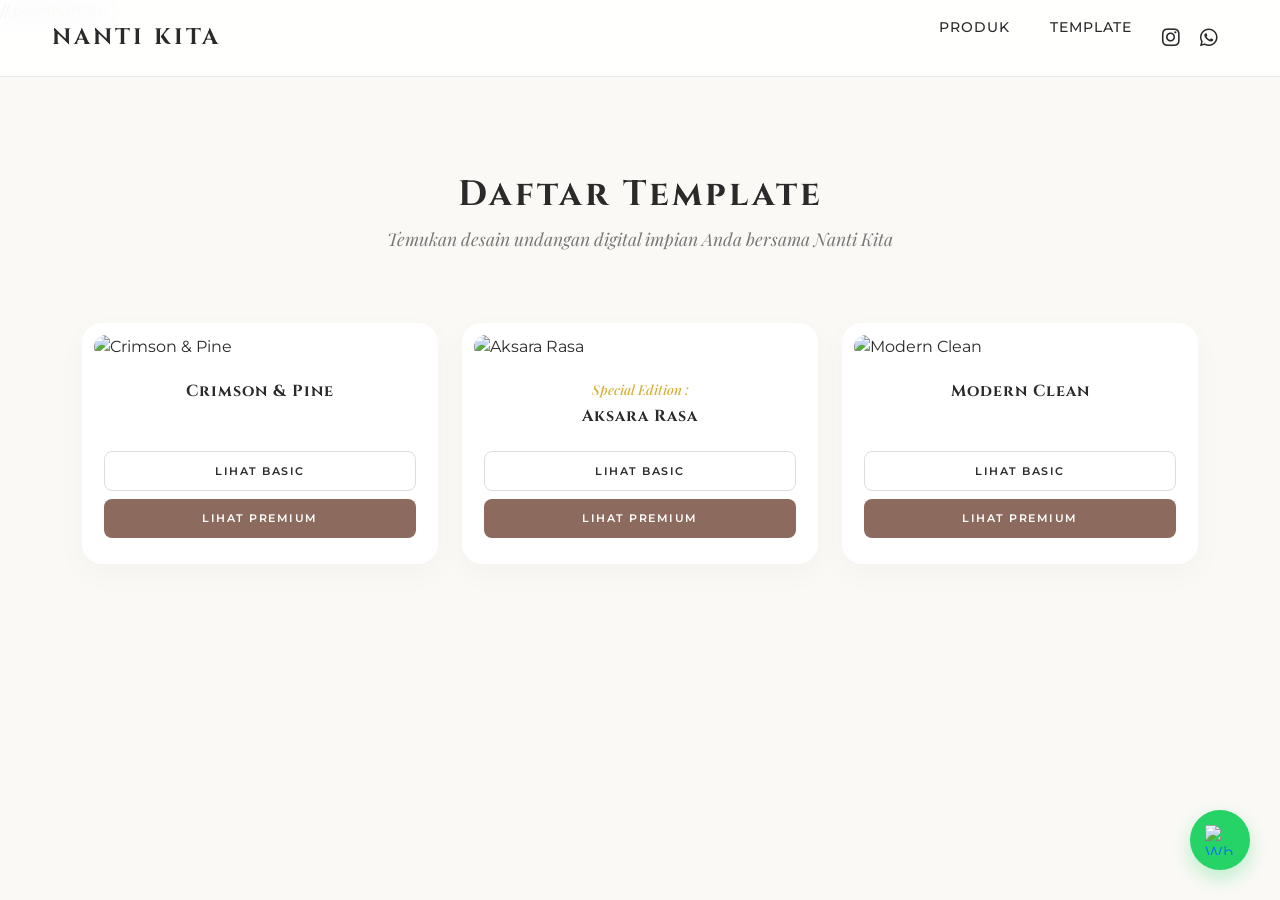
==== index.html @ 550a76ab "NGUBAH NO WA JUT" ====
<!doctype html>
<html lang="en">
  <head>
    <meta charset="UTF-8" />
    <meta http-equiv="X-UA-Compatible" content="IE=edge" />
    <meta name="viewport" content="width=device-width, initial-scale=1.0" />
    <title>Nanti Kita - Premium Digital Invitation</title>
    // pembaruan

    <!-- CSS Bootstrap 5.3.3 & Icons -->
    <link
      href="https://cdn.jsdelivr.net/npm/bootstrap@5.3.3/dist/css/bootstrap.min.css"
      rel="stylesheet"
    />
    <script src="https://cdn.jsdelivr.net/npm/bootstrap@5.3.3/dist/js/bootstrap.bundle.min.js"></script>
    <link
      rel="stylesheet"
      href="https://cdnjs.cloudflare.com/ajax/libs/font-awesome/5.15.1/css/all.min.css"
    />
    <script src="https://code.iconify.design/iconify-icon/1.0.7/iconify-icon.min.js"></script>
    <link
      href="https://cdn.jsdelivr.net/npm/bootstrap-icons@1.10.5/font/bootstrap-icons.css"
      rel="stylesheet"
    />

    <!-- Google Fonts: Kombinasi Serif Mewah & Sans-Serif Bersih -->
    <link rel="preconnect" href="https://fonts.googleapis.com" />
    <link rel="preconnect" href="https://fonts.gstatic.com" crossorigin />
    <link
      href="https://fonts.googleapis.com/css2?family=Cinzel:wght@500;700&family=Montserrat:wght@300;400;500;600&family=Playfair+Display:ital,wght@0,600;1,400&display=swap"
      rel="stylesheet"
    />

    <link rel="stylesheet" href="style.css" />
  </head>
  <body>
    <!-- NAV BAR -->
    <nav class="navbar fixed-top navbar-expand-lg navbar-light">
      <div class="container-fluid">
        <!-- Brand name diperbarui menjadi Nanti Kita -->
        <a class="navbar-brand-text" href="index.php">Nanti Kita</a>

        <button
          class="navbar-toggler"
          type="button"
          data-bs-toggle="collapse"
          data-bs-target="#navbarSupportedContent"
          aria-controls="navbarSupportedContent"
          aria-expanded="false"
          aria-label="Toggle navigation"
        >
          <span class="navbar-toggler-icon"></span>
        </button>

        <div class="collapse navbar-collapse" id="navbarSupportedContent">
          <ul class="navbar-nav ms-auto mb-2 mb-lg-0">
            <li class="nav-item top-item">
              <a class="item active" aria-current="page" href="index.html"
                >Produk</a
              >
            </li>
            <li class="nav-item">
              <a class="item" aria-current="page" href="template.html">Template</a>
            </li>
            <li class="nav-item d-flex align-items-center">
              <a
                class="item-bi"
                href="https://www.instagram.com/nantikitadigitalwedding?utm_source=ig_web_button_share_sheet&igsh=ZDNlZDc0MzIxNw=="
                target="_blank"
                ><i class="bi bi-instagram"></i
              ></a>
              <a
                class="item-bi"
                href="https://wa.me/6285317995622"
                target="_blank"
                ><i class="bi bi-whatsapp"></i
              ></a>
            </li>
          </ul>
        </div>
      </div>
    </nav>

    <!-- HERO HEADER -->
    <div class="hero-catalog">
      <h2>Daftar Template</h2>
      <p>Temukan desain undangan digital impian Anda bersama Nanti Kita</p>
    </div>

    <!-- KATALOG TEMPLATE -->
    <div class="container my-4">
      <div class="row g-4">
        <!-- TEMPLATE 1: CRIMSON & PINE -->
        <div class="col-6 col-md-4 col-lg-4">
          <div class="template-card">
            <div class="card-img-wrapper">
              <img
                src="temp/crimson/assets/img/cov-crimsonpine.png"
                alt="Crimson & Pine"
              />
            </div>
            <div class="p-3">
              <div class="template-title">Crimson & Pine</div>
              <div>
                <div class="template-btns">
                  <a
                    href="temp/temp1/Index2.html"
                    class="btn btn-primary"
                    >Lihat Basic</a
                  >
                </div>
                <div class="template-btns">
                  <a
                    href="temp/temp1/Index2.html"
                    class="btn btn-secondary"
                    >Lihat Premium</a
                  >
                </div>
              </div>
            </div>
          </div>
        </div>

        <!-- TEMPLATE 2: AKSARA RASA (Special Edition) -->
        <div class="col-6 col-md-4 col-lg-4">
          <div class="template-card">
            <div class="card-img-wrapper">
              <img src="temp/aksara/assets/img/aksara.png" alt="Aksara Rasa" />
            </div>
            <div class="p-3">
              <div>
                <div class="edition-label">Special Edition :</div>
                <div class="template-title">Aksara Rasa</div>
              </div>
              <div>
                <div class="template-btns">
                  <a href="temp/temp2/index.html" class="btn btn-primary"
                    >Lihat Basic</a
                  >
                </div>
                <div class="template-btns">
                  <a
                    href="temp/temp2/index.html"
                    class="btn btn-secondary"
                    >Lihat Premium</a
                  >
                </div>
              </div>
            </div>
          </div>
        </div>

        <!-- TEMPLATE 3: MODERN CLEAN -->
        <div class="col-6 col-md-4 col-lg-4">
          <div class="template-card">
            <div class="card-img-wrapper">
              <img
                src="temp/modern/assets/img/cover-modern.jpg"
                alt="Modern Clean"
              />
            </div>
            <div class="p-3">
              <div class="template-title">Modern Clean</div>
              <div>
                <div class="template-btns">
                  <a href="temp/modern/modern-clean.php" class="btn btn-primary"
                    >Lihat Basic</a
                  >
                </div>
                <div class="template-btns">
                  <a
                    href="temp/modern/modern-clean.php?guest=11111111"
                    class="btn btn-secondary"
                    >Lihat Premium</a
                  >
                </div>
              </div>
            </div>
          </div>
        </div>
      </div>
    </div>

    <!-- WHATSAPP FLOATING BUTTON -->
    <a
      href="https://wa.me/6285317995622"
      class="whatsapp-float"
      target="_blank"
      title="Hubungi Admin via WhatsApp"
    >
      <img
        src="https://img.icons8.com/color/48/000000/whatsapp--v1.png"
        alt="WhatsApp"
      />
    </a>
  </body>
</html>
---- style.css ----
:root {
  --bg-color: #fbf9f6; /* Warna dasar cream lembut */
  --dark-text: #2a2a2a; /* Warna teks utama (Charcoal) */
  --accent-gold: #d4af37; /* Warna aksen emas */
  --btn-premium: #8c6a5e; /* Dusty Rose untuk tombol premium */
}

body {
  background-color: var(--bg-color);
  font-family: "Montserrat", sans-serif;
  color: var(--dark-text);
}

/* --- NAVBAR BRANDING "NANTI KITA" --- */
.navbar {
  display: flex;
  justify-content: space-between;
  align-items: center;
  background-color: rgba(255, 255, 255, 0.9);
  backdrop-filter: blur(10px);
  padding: 15px 40px;
  border-bottom: 1px solid rgba(0, 0, 0, 0.08);
  transition: all 0.3s ease;
}
.navbar-brand-text {
  font-family: "Cinzel", serif;
  font-weight: 700;
  font-size: 1.4rem;
  letter-spacing: 3px;
  color: var(--dark-text);
  text-decoration: none;
  text-transform: uppercase;
}
.item {
  font-family: "Montserrat", sans-serif;
  font-weight: 500;
  font-size: 0.9rem;
  color: var(--dark-text);
  text-decoration: none;
  padding: 10px 20px;
  letter-spacing: 1px;
  text-transform: uppercase;
  transition: all 0.3s ease;
}
.item-bi {
  color: var(--dark-text);
  padding: 10px;
  font-size: 1.1rem;
  transition: color 0.3s ease;
}
.item:hover,
.item-bi:hover {
  color: var(--accent-gold);
  text-decoration: none;
}

@media (max-width: 767px) {
  .top-item {
    border-top: 1px solid rgba(0, 0, 0, 0.05);
    margin-top: 10px;
    padding-top: 10px;
  }
  .nav-item {
    margin-bottom: 5px;
  }
}

/* --- HERO HEADER --- */
.hero-catalog {
  text-align: center;
  padding-top: 150px;
  padding-bottom: 30px;
}
.hero-catalog h2 {
  font-family: "Cinzel", serif;
  font-weight: 700;
  font-size: 2.2rem;
  letter-spacing: 3px;
  margin-bottom: 10px;
}
.hero-catalog p {
  font-family: "Playfair Display", serif;
  font-style: italic;
  color: #777;
  font-size: 1.1rem;
}

/* --- TEMPLATE CARD EDITORIAL --- */
.template-card {
  padding: 12px;
  border: none;
  border-radius: 20px;
  overflow: hidden;
  box-shadow: 0 10px 30px rgba(0, 0, 0, 0.03);
  transition: all 0.4s cubic-bezier(0.165, 0.84, 0.44, 1);
  background-color: #ffffff;
  height: 100%;
  display: flex;
  flex-direction: column;
}

.template-card:hover {
  transform: translateY(-8px);
  box-shadow: 0 20px 40px rgba(140, 106, 94, 0.12);
}

.card-img-wrapper {
  position: relative;
  overflow: hidden;
  border-radius: 14px;
}

.template-card img {
  height: 500px;
  object-fit: cover;
  width: 100%;
  transition: transform 0.6s ease;
}

.template-card:hover img {
  transform: scale(1.05);
}

@media (max-width: 576px) {
  .template-card img {
    height: auto;
    aspect-ratio: 3/4;
  }
}

.template-card .p-3 {
  flex-grow: 1;
  display: flex;
  flex-direction: column;
  justify-content: space-between;
  padding: 20px 10px 10px 10px !important;
}

.template-title {
  font-family: "Cinzel", serif;
  font-weight: 700;
  font-size: 16px;
  letter-spacing: 1px;
  margin-bottom: 15px;
  text-align: center;
}

.edition-label {
  font-family: "Playfair Display", serif;
  font-style: italic;
  font-size: 0.85rem;
  color: var(--accent-gold);
  font-weight: 500;
  margin-bottom: 4px;
  text-align: center;
}

/* --- BUTTONS --- */
.template-btns {
  margin-top: 8px;
  margin-bottom: 4px;
}

.template-btns .btn {
  padding: 11px 15px;
  font-size: 11px;
  font-weight: 600;
  letter-spacing: 1.5px;
  text-transform: uppercase;
  border-radius: 8px;
  transition: all 0.3s ease;
  width: 100%;
}

.template-btns .btn-primary {
  background-color: transparent;
  color: var(--dark-text);
  border: 1px solid #ddd;
}

.template-btns .btn-primary:hover {
  background-color: var(--dark-text);
  color: #ffffff;
  border-color: var(--dark-text);
}

.template-btns .btn-secondary {
  background-color: var(--btn-premium);
  border: none;
  color: #ffffff;
}

.template-btns .btn-secondary:hover {
  background-color: #735449;
  box-shadow: 0 4px 12px rgba(140, 106, 94, 0.3);
}

/* --- FLOATING WHATSAPP --- */
.whatsapp-float {
  position: fixed;
  width: 60px;
  height: 60px;
  bottom: 30px;
  right: 30px;
  z-index: 100;
  background-color: #25d366 !important;
  border-radius: 50%;
  display: flex;
  align-items: center;
  justify-content: center;
  box-shadow: 0 8px 20px rgba(37, 213, 102, 0.3);
  transition: all 0.3s ease;
}

.whatsapp-float:hover {
  transform: scale(1.1) rotate(8deg);
}

.whatsapp-float img {
  width: 30px;
  height: 30px;
}
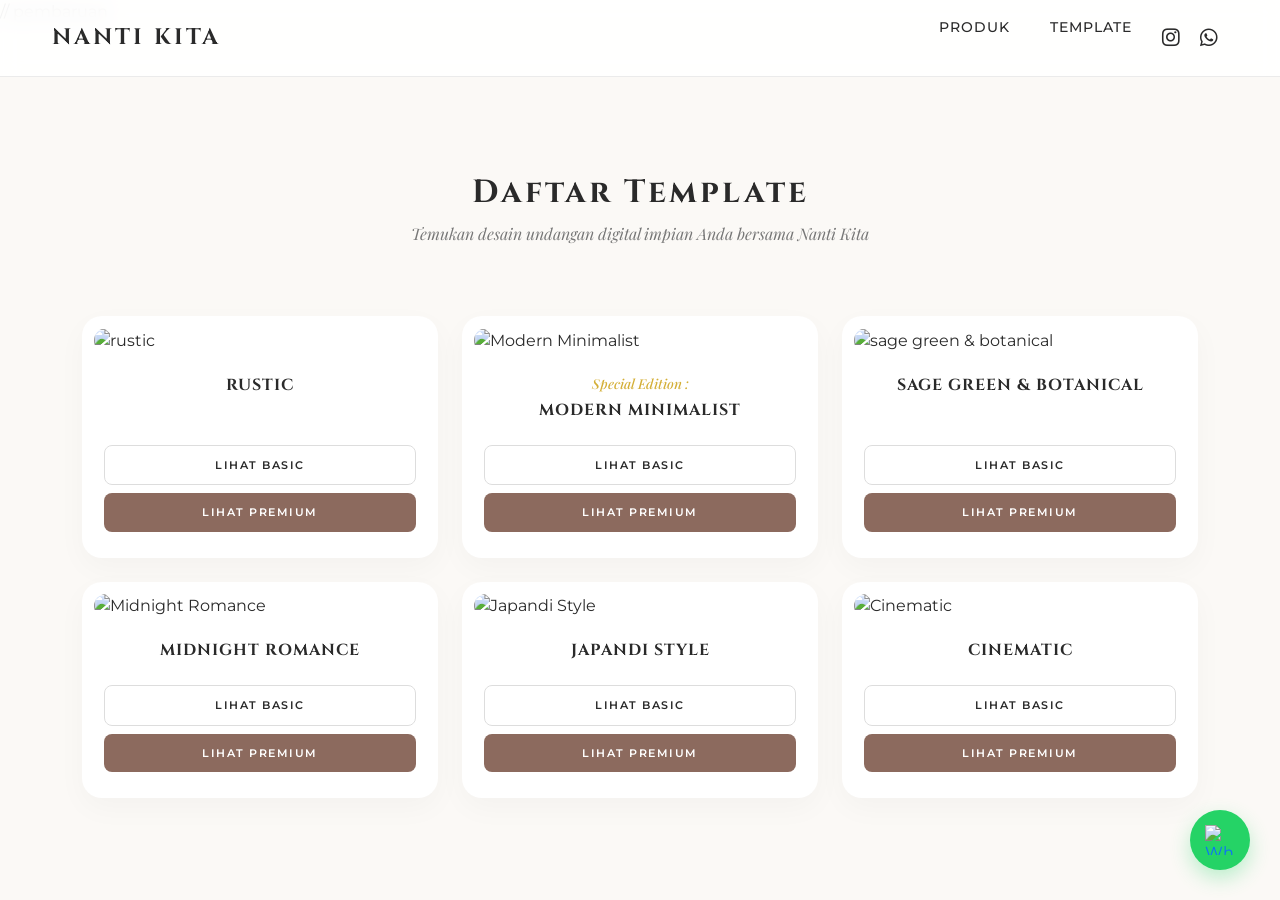
==== commit 2f9690c7: "tambah template" ====
--- a/index.html
+++ b/index.html
@@ -71,7 +71,7 @@
               ></a>
               <a
                 class="item-bi"
-                href="https://wa.me/6285317995622"
+                href="https://wa.me/6283152679613"
                 target="_blank"
                 ><i class="bi bi-whatsapp"></i
               ></a>
@@ -90,17 +90,17 @@
     <!-- KATALOG TEMPLATE -->
     <div class="container my-4">
       <div class="row g-4">
-        <!-- TEMPLATE 1: CRIMSON & PINE -->
+        <!-- TEMPLATE 1: RUSTIC  -->
         <div class="col-6 col-md-4 col-lg-4">
           <div class="template-card">
             <div class="card-img-wrapper">
               <img
                 src="temp/crimson/assets/img/cov-crimsonpine.png"
-                alt="Crimson & Pine"
-              />
-            </div>
-            <div class="p-3">
-              <div class="template-title">Crimson & Pine</div>
+                alt="rustic"
+              />
+            </div>
+            <div class="p-3">
+              <div class="template-title">RUSTIC</div>
               <div>
                 <div class="template-btns">
                   <a
@@ -121,16 +121,16 @@
           </div>
         </div>
 
-        <!-- TEMPLATE 2: AKSARA RASA (Special Edition) -->
-        <div class="col-6 col-md-4 col-lg-4">
-          <div class="template-card">
-            <div class="card-img-wrapper">
-              <img src="temp/aksara/assets/img/aksara.png" alt="Aksara Rasa" />
+        <!-- TEMPLATE 2: MODERN MINIMALIST  -->
+        <div class="col-6 col-md-4 col-lg-4">
+          <div class="template-card">
+            <div class="card-img-wrapper">
+              <img src="temp/aksara/assets/img/aksara.png" alt="Modern Minimalist" />
             </div>
             <div class="p-3">
               <div>
                 <div class="edition-label">Special Edition :</div>
-                <div class="template-title">Aksara Rasa</div>
+                <div class="template-title">MODERN MINIMALIST</div>
               </div>
               <div>
                 <div class="template-btns">
@@ -149,18 +149,101 @@
             </div>
           </div>
         </div>
-
-        <!-- TEMPLATE 3: MODERN CLEAN -->
-        <div class="col-6 col-md-4 col-lg-4">
-          <div class="template-card">
-            <div class="card-img-wrapper">
-              <img
-                src="temp/modern/assets/img/cover-modern.jpg"
-                alt="Modern Clean"
-              />
-            </div>
-            <div class="p-3">
-              <div class="template-title">Modern Clean</div>
+        <!-- TEMPLATE 3: SAGE GREEN & BOTANICAL -->
+        <div class="col-6 col-md-4 col-lg-4">
+          <div class="template-card">
+            <div class="card-img-wrapper">
+              <img
+                src="temp/modern/assets/img/cover-modern.jpg"
+                alt="sage green & botanical"
+              />
+            </div>
+            <div class="p-3">
+              <div class="template-title">SAGE GREEN & BOTANICAL</div>
+              <div>
+                <div class="template-btns">
+                  <a href="temp/modern/modern-clean.php" class="btn btn-primary"
+                    >Lihat Basic</a
+                  >
+                </div>
+                <div class="template-btns">
+                  <a
+                    href="temp/modern/modern-clean.php?guest=11111111"
+                    class="btn btn-secondary"
+                    >Lihat Premium</a
+                  >
+                </div>
+              </div>
+            </div>
+          </div>
+        </div>
+        <!-- TEMPLATE 4: MIDNIGHT ROMANCE -->
+        <div class="col-6 col-md-4 col-lg-4">
+          <div class="template-card">
+            <div class="card-img-wrapper">
+              <img
+                src="temp/modern/assets/img/cover-modern.jpg"
+                alt="Midnight Romance"
+              />
+            </div>
+            <div class="p-3">
+              <div class="template-title">MIDNIGHT ROMANCE</div>
+              <div>
+                <div class="template-btns">
+                  <a href="temp/modern/modern-clean.php" class="btn btn-primary"
+                    >Lihat Basic</a
+                  >
+                </div>
+                <div class="template-btns">
+                  <a
+                    href="temp/modern/modern-clean.php?guest=11111111"
+                    class="btn btn-secondary"
+                    >Lihat Premium</a
+                  >
+                </div>
+              </div>
+            </div>
+          </div>
+        </div>
+        <!-- TEMPLATE 5: Japandi Style -->
+        <div class="col-6 col-md-4 col-lg-4">
+          <div class="template-card">
+            <div class="card-img-wrapper">
+              <img
+                src="temp/modern/assets/img/cover-modern.jpg"
+                alt="Japandi Style"
+              />
+            </div>
+            <div class="p-3">
+              <div class="template-title">JAPANDI STYLE</div>
+              <div>
+                <div class="template-btns">
+                  <a href="temp/modern/modern-clean.php" class="btn btn-primary"
+                    >Lihat Basic</a
+                  >
+                </div>
+                <div class="template-btns">
+                  <a
+                    href="temp/modern/modern-clean.php?guest=11111111"
+                    class="btn btn-secondary"
+                    >Lihat Premium</a
+                  >
+                </div>
+              </div>
+            </div>
+          </div>
+        </div>
+        <!-- TEMPLATE 6: Cinematic -->
+        <div class="col-6 col-md-4 col-lg-4">
+          <div class="template-card">
+            <div class="card-img-wrapper">
+              <img
+                src="temp/modern/assets/img/cover-modern.jpg"
+                alt="Cinematic"
+              />
+            </div>
+            <div class="p-3">
+              <div class="template-title">CINEMATIC</div>
               <div>
                 <div class="template-btns">
                   <a href="temp/modern/modern-clean.php" class="btn btn-primary"
@@ -183,7 +266,7 @@
 
     <!-- WHATSAPP FLOATING BUTTON -->
     <a
-      href="https://wa.me/6285317995622"
+      href="https://wa.me/6283152679613"
       class="whatsapp-float"
       target="_blank"
       title="Hubungi Admin via WhatsApp"
--- a/style.css
+++ b/style.css
@@ -74,7 +74,7 @@
 .hero-catalog h2 {
   font-family: "Cinzel", serif;
   font-weight: 700;
-  font-size: 2.2rem;
+  font-size: 2.0rem;
   letter-spacing: 3px;
   margin-bottom: 10px;
 }
@@ -82,7 +82,7 @@
   font-family: "Playfair Display", serif;
   font-style: italic;
   color: #777;
-  font-size: 1.1rem;
+  font-size: 1.0rem;
 }
 
 /* --- TEMPLATE CARD EDITORIAL --- */
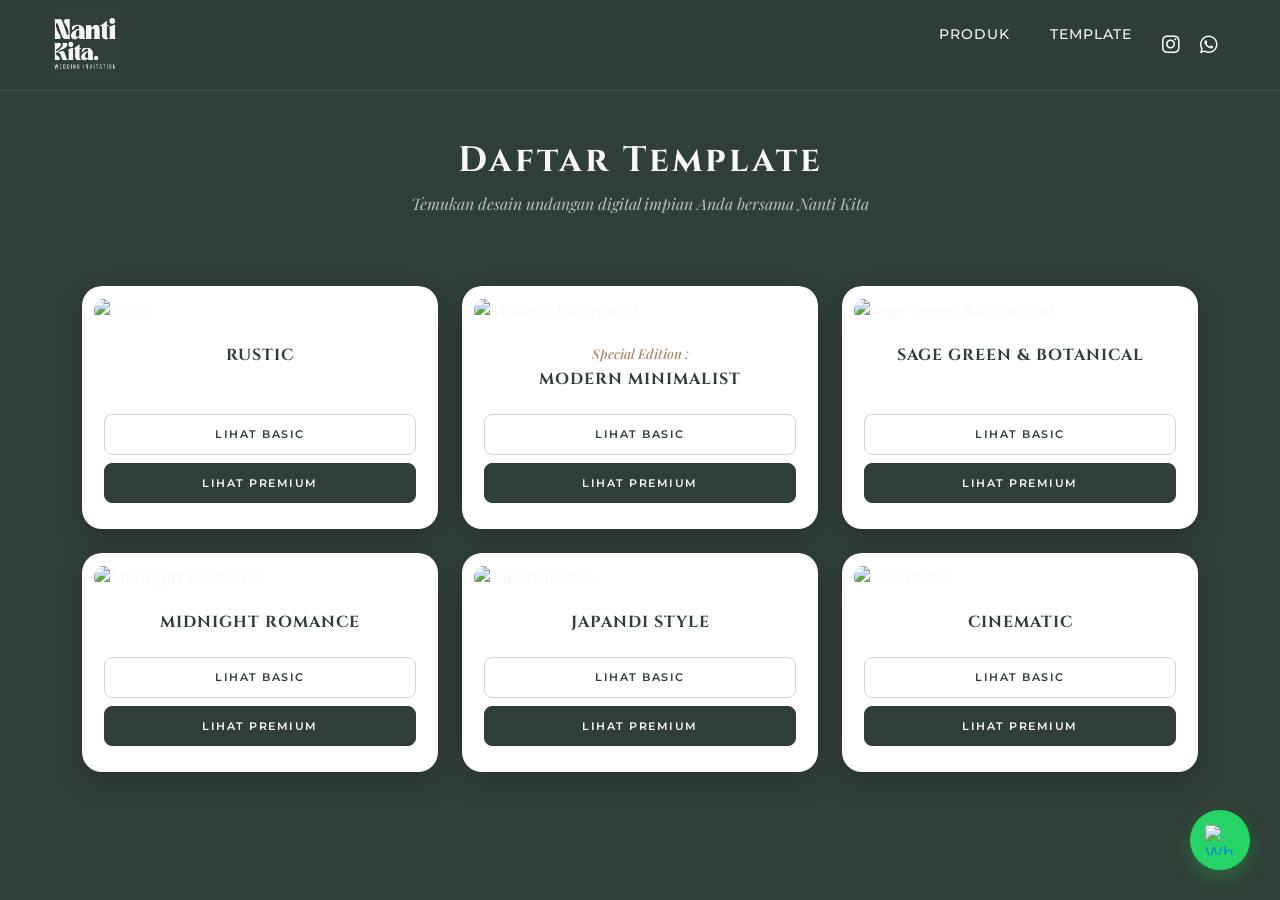
==== commit f844fdaa: "merubah bg & menambah logo" ====
--- a/index.html
+++ b/index.html
@@ -1,13 +1,11 @@
 <!doctype html>
-<html lang="en">
+<html lang="id">
   <head>
     <meta charset="UTF-8" />
     <meta http-equiv="X-UA-Compatible" content="IE=edge" />
     <meta name="viewport" content="width=device-width, initial-scale=1.0" />
     <title>Nanti Kita - Premium Digital Invitation</title>
-    // pembaruan
-
-    <!-- CSS Bootstrap 5.3.3 & Icons -->
+
     <link
       href="https://cdn.jsdelivr.net/npm/bootstrap@5.3.3/dist/css/bootstrap.min.css"
       rel="stylesheet"
@@ -23,7 +21,6 @@
       rel="stylesheet"
     />
 
-    <!-- Google Fonts: Kombinasi Serif Mewah & Sans-Serif Bersih -->
     <link rel="preconnect" href="https://fonts.googleapis.com" />
     <link rel="preconnect" href="https://fonts.gstatic.com" crossorigin />
     <link
@@ -34,11 +31,11 @@
     <link rel="stylesheet" href="style.css" />
   </head>
   <body>
-    <!-- NAV BAR -->
-    <nav class="navbar fixed-top navbar-expand-lg navbar-light">
+    <nav class="navbar fixed-top navbar-expand-lg">
       <div class="container-fluid">
-        <!-- Brand name diperbarui menjadi Nanti Kita -->
-        <a class="navbar-brand-text" href="index.php">Nanti Kita</a>
+        <a class="navbar-brand-logo" href="index.html">
+          <img src="LogoNantikita.jpeg" alt="Logo Nanti Kita" class="nav-logo-img" />
+        </a>
 
         <button
           class="navbar-toggler"
@@ -55,9 +52,7 @@
         <div class="collapse navbar-collapse" id="navbarSupportedContent">
           <ul class="navbar-nav ms-auto mb-2 mb-lg-0">
             <li class="nav-item top-item">
-              <a class="item active" aria-current="page" href="index.html"
-                >Produk</a
-              >
+              <a class="item active" aria-current="page" href="index.html">Produk</a>
             </li>
             <li class="nav-item">
               <a class="item" aria-current="page" href="template.html">Template</a>
@@ -71,7 +66,7 @@
               ></a>
               <a
                 class="item-bi"
-                href="https://wa.me/6283152679613"
+                href="https://wa.me/6285317995622"
                 target="_blank"
                 ><i class="bi bi-whatsapp"></i
               ></a>
@@ -81,21 +76,19 @@
       </div>
     </nav>
 
-    <!-- HERO HEADER -->
     <div class="hero-catalog">
       <h2>Daftar Template</h2>
       <p>Temukan desain undangan digital impian Anda bersama Nanti Kita</p>
     </div>
 
-    <!-- KATALOG TEMPLATE -->
     <div class="container my-4">
       <div class="row g-4">
-        <!-- TEMPLATE 1: RUSTIC  -->
-        <div class="col-6 col-md-4 col-lg-4">
-          <div class="template-card">
-            <div class="card-img-wrapper">
-              <img
-                src="temp/crimson/assets/img/cov-crimsonpine.png"
+
+        <div class="col-6 col-md-4 col-lg-4">
+          <div class="template-card">
+            <div class="card-img-wrapper">
+              <img
+                src="temp/1rustic/assets/img/cov-crimsonpine.png"
                 alt="rustic"
               />
             </div>
@@ -103,29 +96,23 @@
               <div class="template-title">RUSTIC</div>
               <div>
                 <div class="template-btns">
-                  <a
-                    href="temp/temp1/Index2.html"
-                    class="btn btn-primary"
-                    >Lihat Basic</a
-                  >
-                </div>
-                <div class="template-btns">
-                  <a
-                    href="temp/temp1/Index2.html"
-                    class="btn btn-secondary"
-                    >Lihat Premium</a
-                  >
-                </div>
-              </div>
-            </div>
-          </div>
-        </div>
-
-        <!-- TEMPLATE 2: MODERN MINIMALIST  -->
-        <div class="col-6 col-md-4 col-lg-4">
-          <div class="template-card">
-            <div class="card-img-wrapper">
-              <img src="temp/aksara/assets/img/aksara.png" alt="Modern Minimalist" />
+                  <a href="temp/1rustic/rustic.html" class="btn btn-primary">Lihat Basic</a>
+                </div>
+                <div class="template-btns">
+                  <a href="temp/1rustic/rustic-premium.html" class="btn btn-secondary">Lihat Premium</a>
+                </div>
+              </div>
+            </div>
+          </div>
+        </div>
+
+        <div class="col-6 col-md-4 col-lg-4">
+          <div class="template-card">
+            <div class="card-img-wrapper">
+              <img
+                src="temp/2modern/assets/img/cover-modern.jpg"
+                alt="Modern Minimalist"
+              />
             </div>
             <div class="p-3">
               <div>
@@ -134,27 +121,21 @@
               </div>
               <div>
                 <div class="template-btns">
-                  <a href="temp/temp2/index.html" class="btn btn-primary"
-                    >Lihat Basic</a
-                  >
-                </div>
-                <div class="template-btns">
-                  <a
-                    href="temp/temp2/index.html"
-                    class="btn btn-secondary"
-                    >Lihat Premium</a
-                  >
-                </div>
-              </div>
-            </div>
-          </div>
-        </div>
-        <!-- TEMPLATE 3: SAGE GREEN & BOTANICAL -->
-        <div class="col-6 col-md-4 col-lg-4">
-          <div class="template-card">
-            <div class="card-img-wrapper">
-              <img
-                src="temp/modern/assets/img/cover-modern.jpg"
+                  <a href="temp/2modern/modern.html" class="btn btn-primary">Lihat Basic</a>
+                </div>
+                <div class="template-btns">
+                  <a href="temp/2modern/modern-premium.html" class="btn btn-secondary">Lihat Premium</a>
+                </div>
+              </div>
+            </div>
+          </div>
+        </div>
+
+        <div class="col-6 col-md-4 col-lg-4">
+          <div class="template-card">
+            <div class="card-img-wrapper">
+              <img
+                src="temp/3sage&botanical/assets/img/cover-sage-botanical.jpg"
                 alt="sage green & botanical"
               />
             </div>
@@ -162,27 +143,21 @@
               <div class="template-title">SAGE GREEN & BOTANICAL</div>
               <div>
                 <div class="template-btns">
-                  <a href="temp/modern/modern-clean.php" class="btn btn-primary"
-                    >Lihat Basic</a
-                  >
-                </div>
-                <div class="template-btns">
-                  <a
-                    href="temp/modern/modern-clean.php?guest=11111111"
-                    class="btn btn-secondary"
-                    >Lihat Premium</a
-                  >
-                </div>
-              </div>
-            </div>
-          </div>
-        </div>
-        <!-- TEMPLATE 4: MIDNIGHT ROMANCE -->
-        <div class="col-6 col-md-4 col-lg-4">
-          <div class="template-card">
-            <div class="card-img-wrapper">
-              <img
-                src="temp/modern/assets/img/cover-modern.jpg"
+                  <a href="temp/3sage&botanical/sage.html" class="btn btn-primary">Lihat Basic</a>
+                </div>
+                <div class="template-btns">
+                  <a href="temp/3sage&botanical/sage-premium.html" class="btn btn-secondary">Lihat Premium</a>
+                </div>
+              </div>
+            </div>
+          </div>
+        </div>
+
+        <div class="col-6 col-md-4 col-lg-4">
+          <div class="template-card">
+            <div class="card-img-wrapper">
+              <img
+                src="temp/4midnightRomance/assets/img/cover-midnight-romance.jpg"
                 alt="Midnight Romance"
               />
             </div>
@@ -190,27 +165,21 @@
               <div class="template-title">MIDNIGHT ROMANCE</div>
               <div>
                 <div class="template-btns">
-                  <a href="temp/modern/modern-clean.php" class="btn btn-primary"
-                    >Lihat Basic</a
-                  >
-                </div>
-                <div class="template-btns">
-                  <a
-                    href="temp/modern/modern-clean.php?guest=11111111"
-                    class="btn btn-secondary"
-                    >Lihat Premium</a
-                  >
-                </div>
-              </div>
-            </div>
-          </div>
-        </div>
-        <!-- TEMPLATE 5: Japandi Style -->
-        <div class="col-6 col-md-4 col-lg-4">
-          <div class="template-card">
-            <div class="card-img-wrapper">
-              <img
-                src="temp/modern/assets/img/cover-modern.jpg"
+                  <a href="temp/4midnightRomance/midnight.html" class="btn btn-primary">Lihat Basic</a>
+                </div>
+                <div class="template-btns">
+                  <a href="temp/4midnightRomance/midnight-premium.html" class="btn btn-secondary">Lihat Premium</a>
+                </div>
+              </div>
+            </div>
+          </div>
+        </div>
+
+        <div class="col-6 col-md-4 col-lg-4">
+          <div class="template-card">
+            <div class="card-img-wrapper">
+              <img
+                src="temp/5japandi/assets/img/cover-japandi.jpg"
                 alt="Japandi Style"
               />
             </div>
@@ -218,27 +187,21 @@
               <div class="template-title">JAPANDI STYLE</div>
               <div>
                 <div class="template-btns">
-                  <a href="temp/modern/modern-clean.php" class="btn btn-primary"
-                    >Lihat Basic</a
-                  >
-                </div>
-                <div class="template-btns">
-                  <a
-                    href="temp/modern/modern-clean.php?guest=11111111"
-                    class="btn btn-secondary"
-                    >Lihat Premium</a
-                  >
-                </div>
-              </div>
-            </div>
-          </div>
-        </div>
-        <!-- TEMPLATE 6: Cinematic -->
-        <div class="col-6 col-md-4 col-lg-4">
-          <div class="template-card">
-            <div class="card-img-wrapper">
-              <img
-                src="temp/modern/assets/img/cover-modern.jpg"
+                  <a href="temp/5japandi/japandi.html" class="btn btn-primary">Lihat Basic</a>
+                </div>
+                <div class="template-btns">
+                  <a href="temp/5japandi/japandi-premium.html" class="btn btn-secondary">Lihat Premium</a>
+                </div>
+              </div>
+            </div>
+          </div>
+        </div>
+
+        <div class="col-6 col-md-4 col-lg-4">
+          <div class="template-card">
+            <div class="card-img-wrapper">
+              <img
+                src="temp/6cinematic/assets/img/cover-cinematic.jpg"
                 alt="Cinematic"
               />
             </div>
@@ -246,16 +209,10 @@
               <div class="template-title">CINEMATIC</div>
               <div>
                 <div class="template-btns">
-                  <a href="temp/modern/modern-clean.php" class="btn btn-primary"
-                    >Lihat Basic</a
-                  >
-                </div>
-                <div class="template-btns">
-                  <a
-                    href="temp/modern/modern-clean.php?guest=11111111"
-                    class="btn btn-secondary"
-                    >Lihat Premium</a
-                  >
+                  <a href="temp/6cinematic/cinematic.html" class="btn btn-primary">Lihat Basic</a>
+                </div>
+                <div class="template-btns">
+                  <a href="temp/6cinematic/cinematic-premium.html" class="btn btn-secondary">Lihat Premium</a>
                 </div>
               </div>
             </div>
@@ -264,9 +221,8 @@
       </div>
     </div>
 
-    <!-- WHATSAPP FLOATING BUTTON -->
     <a
-      href="https://wa.me/6283152679613"
+      href="https://wa.me/6285317995622"
       class="whatsapp-float"
       target="_blank"
       title="Hubungi Admin via WhatsApp"
@@ -277,4 +233,4 @@
       />
     </a>
   </body>
-</html>
+</html>
--- a/style.css
+++ b/style.css
@@ -1,62 +1,83 @@
 :root {
-  --bg-color: #fbf9f6; /* Warna dasar cream lembut */
-  --dark-text: #2a2a2a; /* Warna teks utama (Charcoal) */
-  --accent-gold: #d4af37; /* Warna aksen emas */
-  --btn-premium: #8c6a5e; /* Dusty Rose untuk tombol premium */
+  --bg-color: #2f3e36;       /* Hijau gelap sesuai file gambar */
+  --light-text: #f7f7f7;     /* Putih gading dari Canva */
+  --card-bg: #ffffff;        /* Latar belakang kartu tetap bersih */
+  --accent-gold: #e2c295;     /* Muted Gold soft untuk penyeimbang tema */
+  --btn-primary-border: #f7f7f7;
 }
 
 body {
   background-color: var(--bg-color);
   font-family: "Montserrat", sans-serif;
-  color: var(--dark-text);
-}
-
-/* --- NAVBAR BRANDING "NANTI KITA" --- */
+  color: var(--light-text);
+}
+
+/* --- NAVBAR BRANDING & LOGO FIX --- */
 .navbar {
   display: flex;
   justify-content: space-between;
   align-items: center;
-  background-color: rgba(255, 255, 255, 0.9);
+  background-color: rgba(47, 62, 54, 0.95); /* Menyesuaikan hijau baru */
   backdrop-filter: blur(10px);
-  padding: 15px 40px;
-  border-bottom: 1px solid rgba(0, 0, 0, 0.08);
-  transition: all 0.3s ease;
-}
-.navbar-brand-text {
-  font-family: "Cinzel", serif;
-  font-weight: 700;
-  font-size: 1.4rem;
-  letter-spacing: 3px;
-  color: var(--dark-text);
+  -webkit-backdrop-filter: blur(10px);
+  padding: 10px 40px;
+  border-bottom: 1px solid rgba(247, 247, 247, 0.1);
+  transition: all 0.3s ease;
+}
+
+.navbar-brand-logo {
+  display: inline-flex;
+  align-items: center;
   text-decoration: none;
-  text-transform: uppercase;
-}
+}
+
+/* Mengatur tinggi logo agar proporsional di bar navigasi */
+.nav-logo-img {
+  height: 70px;
+  width: auto;
+  object-fit: contain;
+}
+
 .item {
   font-family: "Montserrat", sans-serif;
   font-weight: 500;
   font-size: 0.9rem;
-  color: var(--dark-text);
+  color: var(--light-text);
   text-decoration: none;
   padding: 10px 20px;
   letter-spacing: 1px;
   text-transform: uppercase;
   transition: all 0.3s ease;
 }
+
 .item-bi {
-  color: var(--dark-text);
+  color: var(--light-text);
   padding: 10px;
   font-size: 1.1rem;
   transition: color 0.3s ease;
 }
+
 .item:hover,
 .item-bi:hover {
   color: var(--accent-gold);
   text-decoration: none;
 }
 
+/* Desain tombol menu hamburger pada perangkat mobile */
+.navbar-toggler {
+  border-color: rgba(247, 247, 247, 0.3);
+}
+
+.navbar-toggler-icon {
+  background-image: url("data:image/svg+xml,%3csvg xmlns='http://www.w3.org/2000/svg' viewBox='0 0 30 30'%3e%3cpath stroke='rgba%28247, 247, 247, 0.85%29' stroke-width='2' stroke-linecap='round' stroke-miterlimit='10' d='M4 7h22M4 15h22M4 23h22'/%3e%3c/svg%3e");
+}
+
 @media (max-width: 767px) {
+  .navbar {
+    padding: 10px 20px;
+  }
   .top-item {
-    border-top: 1px solid rgba(0, 0, 0, 0.05);
+    border-top: 1px solid rgba(247, 247, 247, 0.1);
     margin-top: 10px;
     padding-top: 10px;
   }
@@ -68,20 +89,23 @@
 /* --- HERO HEADER --- */
 .hero-catalog {
   text-align: center;
-  padding-top: 150px;
+  padding-top: 140px;
   padding-bottom: 30px;
 }
+
 .hero-catalog h2 {
   font-family: "Cinzel", serif;
   font-weight: 700;
-  font-size: 2.0rem;
+  font-size: 2.2rem;
   letter-spacing: 3px;
   margin-bottom: 10px;
-}
+  color: var(--light-text);
+}
+
 .hero-catalog p {
   font-family: "Playfair Display", serif;
   font-style: italic;
-  color: #777;
+  color: rgba(247, 247, 247, 0.7);
   font-size: 1.0rem;
 }
 
@@ -91,9 +115,9 @@
   border: none;
   border-radius: 20px;
   overflow: hidden;
-  box-shadow: 0 10px 30px rgba(0, 0, 0, 0.03);
+  box-shadow: 0 10px 30px rgba(0, 0, 0, 0.15);
   transition: all 0.4s cubic-bezier(0.165, 0.84, 0.44, 1);
-  background-color: #ffffff;
+  background-color: var(--card-bg);
   height: 100%;
   display: flex;
   flex-direction: column;
@@ -101,7 +125,7 @@
 
 .template-card:hover {
   transform: translateY(-8px);
-  box-shadow: 0 20px 40px rgba(140, 106, 94, 0.12);
+  box-shadow: 0 20px 40px rgba(0, 0, 0, 0.3);
 }
 
 .card-img-wrapper {
@@ -143,13 +167,14 @@
   letter-spacing: 1px;
   margin-bottom: 15px;
   text-align: center;
+  color: #2f3e36; /* Warna teks judul kartu menggunakan hijau gelap */
 }
 
 .edition-label {
   font-family: "Playfair Display", serif;
   font-style: italic;
   font-size: 0.85rem;
-  color: var(--accent-gold);
+  color: #a98467; /* Warna kontras hangat untuk label edisi khusus */
   font-weight: 500;
   margin-bottom: 4px;
   text-align: center;
@@ -172,27 +197,30 @@
   width: 100%;
 }
 
+/* Tombol Lihat Basic (Gaya Outline Bersih) */
 .template-btns .btn-primary {
   background-color: transparent;
-  color: var(--dark-text);
-  border: 1px solid #ddd;
+  color: #2f3e36;
+  border: 1px solid #ced4da;
 }
 
 .template-btns .btn-primary:hover {
-  background-color: var(--dark-text);
+  background-color: #2f3e36;
   color: #ffffff;
-  border-color: var(--dark-text);
-}
-
+  border-color: #2f3e36;
+}
+
+/* Tombol Lihat Premium (Solid Hijau Komunitas) */
 .template-btns .btn-secondary {
-  background-color: var(--btn-premium);
-  border: none;
-  color: #ffffff;
+  background-color: var(--bg-color); /* Memakai variabel #2f3e36 */
+  border: 1px solid var(--bg-color);
+  color: var(--light-text);
 }
 
 .template-btns .btn-secondary:hover {
-  background-color: #735449;
-  box-shadow: 0 4px 12px rgba(140, 106, 94, 0.3);
+  background-color: #1e2924;
+  border-color: #1e2924;
+  box-shadow: 0 4px 12px rgba(0, 0, 0, 0.15);
 }
 
 /* --- FLOATING WHATSAPP --- */
@@ -219,4 +247,4 @@
 .whatsapp-float img {
   width: 30px;
   height: 30px;
-}
+}
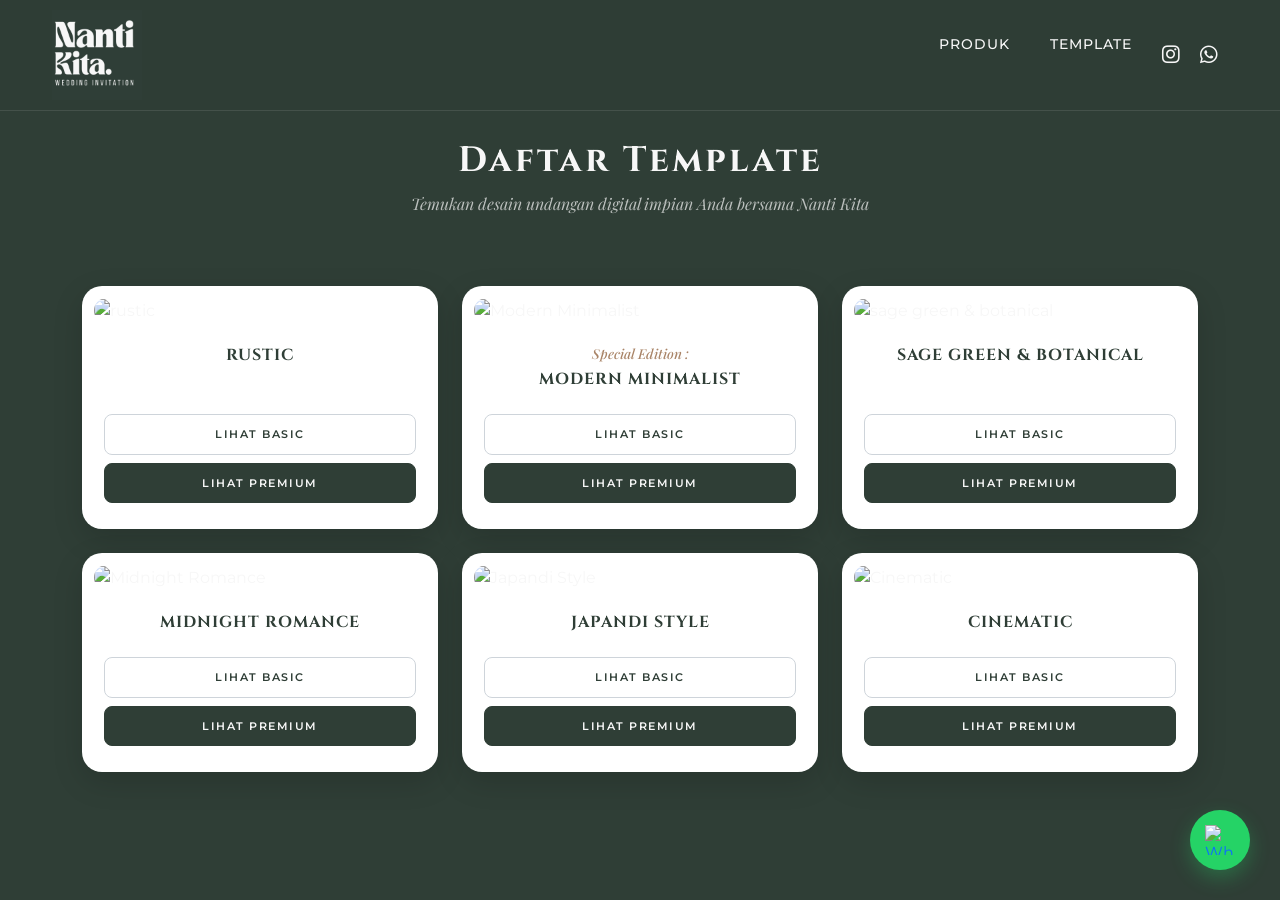
==== commit 2d5bf77e: "merubah NO WA" ====
--- a/index.html
+++ b/index.html
@@ -66,7 +66,7 @@
               ></a>
               <a
                 class="item-bi"
-                href="https://wa.me/6285317995622"
+                href="https://wa.me/628976337088"
                 target="_blank"
                 ><i class="bi bi-whatsapp"></i
               ></a>
@@ -222,7 +222,7 @@
     </div>
 
     <a
-      href="https://wa.me/6285317995622"
+      href="https://wa.me/628976337088"
       class="whatsapp-float"
       target="_blank"
       title="Hubungi Admin via WhatsApp"
--- a/style.css
+++ b/style.css
@@ -33,7 +33,7 @@
 
 /* Mengatur tinggi logo agar proporsional di bar navigasi */
 .nav-logo-img {
-  height: 70px;
+  height: 90px;
   width: auto;
   object-fit: contain;
 }
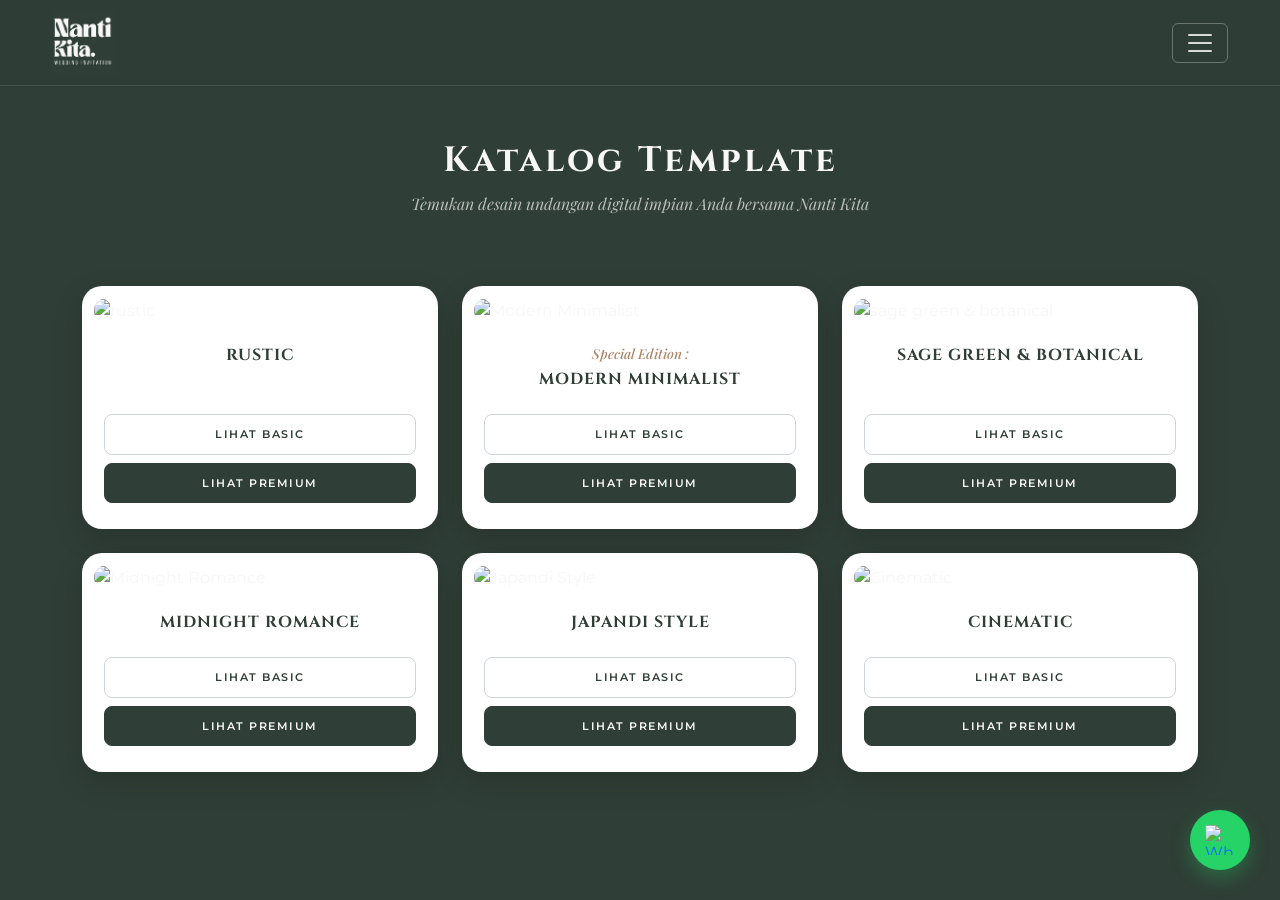
==== commit 553b2f2d: "mengamankan kodingan katalog saya" ====
--- a/index.html
+++ b/index.html
@@ -31,36 +31,39 @@
     <link rel="stylesheet" href="style.css" />
   </head>
   <body>
-    <nav class="navbar fixed-top navbar-expand-lg">
+    <nav class="navbar fixed-top">
       <div class="container-fluid">
         <a class="navbar-brand-logo" href="index.html">
-          <img src="LogoNantikita.jpeg" alt="Logo Nanti Kita" class="nav-logo-img" />
+          <img
+            src="LogoNantikita.jpeg"
+            alt="Logo Nanti Kita"
+            class="nav-logo-img"
+          />
         </a>
 
         <button
-          class="navbar-toggler"
+          class="navbar-toggler custom-hamburger"
           type="button"
-          data-bs-toggle="collapse"
-          data-bs-target="#navbarSupportedContent"
-          aria-controls="navbarSupportedContent"
-          aria-expanded="false"
-          aria-label="Toggle navigation"
+          onclick="toggleMenu()"
         >
           <span class="navbar-toggler-icon"></span>
         </button>
 
-        <div class="collapse navbar-collapse" id="navbarSupportedContent">
-          <ul class="navbar-nav ms-auto mb-2 mb-lg-0">
-            <li class="nav-item top-item">
-              <a class="item active" aria-current="page" href="index.html">Produk</a>
-            </li>
+        <div class="nantikita-menu" id="myDropdown">
+          <ul class="navbar-nav">
             <li class="nav-item">
-              <a class="item" aria-current="page" href="template.html">Template</a>
-            </li>
-            <li class="nav-item d-flex align-items-center">
+              <a class="item active" href="index.html">Katalog Template</a>
+            </li>
+            <li class="nav-item">
+              <a class="item" href="#harga">Harga & Paket</a>
+            </li>
+            <li class="nav-item">
+              <a class="item" href="#cara-order">Cara Order</a>
+            </li>
+            <li class="nav-item social-icons">
               <a
                 class="item-bi"
-                href="https://www.instagram.com/nantikitadigitalwedding?utm_source=ig_web_button_share_sheet&igsh=ZDNlZDc0MzIxNw=="
+                href="https://www.instagram.com/nantikitadigitalwedding"
                 target="_blank"
                 ><i class="bi bi-instagram"></i
               ></a>
@@ -74,16 +77,15 @@
           </ul>
         </div>
       </div>
-    </nav>
+    </nav>  
 
     <div class="hero-catalog">
-      <h2>Daftar Template</h2>
+      <h2>Katalog Template</h2>
       <p>Temukan desain undangan digital impian Anda bersama Nanti Kita</p>
     </div>
 
     <div class="container my-4">
       <div class="row g-4">
-
         <div class="col-6 col-md-4 col-lg-4">
           <div class="template-card">
             <div class="card-img-wrapper">
@@ -96,10 +98,16 @@
               <div class="template-title">RUSTIC</div>
               <div>
                 <div class="template-btns">
-                  <a href="temp/1rustic/rustic.html" class="btn btn-primary">Lihat Basic</a>
-                </div>
-                <div class="template-btns">
-                  <a href="temp/1rustic/rustic-premium.html" class="btn btn-secondary">Lihat Premium</a>
+                  <a href="temp/1rustic/rustic.html" class="btn btn-primary"
+                    >Lihat Basic</a
+                  >
+                </div>
+                <div class="template-btns">
+                  <a
+                    href="temp/1rustic/rustic-premium.html"
+                    class="btn btn-secondary"
+                    >Lihat Premium</a
+                  >
                 </div>
               </div>
             </div>
@@ -121,10 +129,16 @@
               </div>
               <div>
                 <div class="template-btns">
-                  <a href="temp/2modern/modern.html" class="btn btn-primary">Lihat Basic</a>
-                </div>
-                <div class="template-btns">
-                  <a href="temp/2modern/modern-premium.html" class="btn btn-secondary">Lihat Premium</a>
+                  <a href="temp/2modern/modern.html" class="btn btn-primary"
+                    >Lihat Basic</a
+                  >
+                </div>
+                <div class="template-btns">
+                  <a
+                    href="temp/2modern/modern-premium.html"
+                    class="btn btn-secondary"
+                    >Lihat Premium</a
+                  >
                 </div>
               </div>
             </div>
@@ -143,10 +157,18 @@
               <div class="template-title">SAGE GREEN & BOTANICAL</div>
               <div>
                 <div class="template-btns">
-                  <a href="temp/3sage&botanical/sage.html" class="btn btn-primary">Lihat Basic</a>
-                </div>
-                <div class="template-btns">
-                  <a href="temp/3sage&botanical/sage-premium.html" class="btn btn-secondary">Lihat Premium</a>
+                  <a
+                    href="temp/3sage&botanical/sage.html"
+                    class="btn btn-primary"
+                    >Lihat Basic</a
+                  >
+                </div>
+                <div class="template-btns">
+                  <a
+                    href="temp/3sage&botanical/sage-premium.html"
+                    class="btn btn-secondary"
+                    >Lihat Premium</a
+                  >
                 </div>
               </div>
             </div>
@@ -165,10 +187,18 @@
               <div class="template-title">MIDNIGHT ROMANCE</div>
               <div>
                 <div class="template-btns">
-                  <a href="temp/4midnightRomance/midnight.html" class="btn btn-primary">Lihat Basic</a>
-                </div>
-                <div class="template-btns">
-                  <a href="temp/4midnightRomance/midnight-premium.html" class="btn btn-secondary">Lihat Premium</a>
+                  <a
+                    href="temp/4midnightRomance/midnight.html"
+                    class="btn btn-primary"
+                    >Lihat Basic</a
+                  >
+                </div>
+                <div class="template-btns">
+                  <a
+                    href="temp/4midnightRomance/midnight-premium.html"
+                    class="btn btn-secondary"
+                    >Lihat Premium</a
+                  >
                 </div>
               </div>
             </div>
@@ -187,10 +217,16 @@
               <div class="template-title">JAPANDI STYLE</div>
               <div>
                 <div class="template-btns">
-                  <a href="temp/5japandi/japandi.html" class="btn btn-primary">Lihat Basic</a>
-                </div>
-                <div class="template-btns">
-                  <a href="temp/5japandi/japandi-premium.html" class="btn btn-secondary">Lihat Premium</a>
+                  <a href="temp/5japandi/japandi.html" class="btn btn-primary"
+                    >Lihat Basic</a
+                  >
+                </div>
+                <div class="template-btns">
+                  <a
+                    href="temp/5japandi/japandi-premium.html"
+                    class="btn btn-secondary"
+                    >Lihat Premium</a
+                  >
                 </div>
               </div>
             </div>
@@ -209,10 +245,18 @@
               <div class="template-title">CINEMATIC</div>
               <div>
                 <div class="template-btns">
-                  <a href="temp/6cinematic/cinematic.html" class="btn btn-primary">Lihat Basic</a>
-                </div>
-                <div class="template-btns">
-                  <a href="temp/6cinematic/cinematic-premium.html" class="btn btn-secondary">Lihat Premium</a>
+                  <a
+                    href="temp/6cinematic/cinematic.html"
+                    class="btn btn-primary"
+                    >Lihat Basic</a
+                  >
+                </div>
+                <div class="template-btns">
+                  <a
+                    href="temp/6cinematic/cinematic-premium.html"
+                    class="btn btn-secondary"
+                    >Lihat Premium</a
+                  >
                 </div>
               </div>
             </div>
@@ -232,5 +276,6 @@
         alt="WhatsApp"
       />
     </a>
+    <script src="script.js"></script>
   </body>
-</html>+</html>
--- a/style.css
+++ b/style.css
@@ -1,8 +1,8 @@
 :root {
-  --bg-color: #2f3e36;       /* Hijau gelap sesuai file gambar */
-  --light-text: #f7f7f7;     /* Putih gading dari Canva */
-  --card-bg: #ffffff;        /* Latar belakang kartu tetap bersih */
-  --accent-gold: #e2c295;     /* Muted Gold soft untuk penyeimbang tema */
+  --bg-color: #2f3e36; /* Hijau gelap sesuai file gambar */
+  --light-text: #f7f7f7; /* Putih gading dari Canva */
+  --card-bg: #ffffff; /* Latar belakang kartu tetap bersih */
+  --accent-gold: #e2c295; /* Muted Gold soft untuk penyeimbang tema */
   --btn-primary-border: #f7f7f7;
 }
 
@@ -33,9 +33,76 @@
 
 /* Mengatur tinggi logo agar proporsional di bar navigasi */
 .nav-logo-img {
-  height: 90px;
+  height: 65px;
   width: auto;
   object-fit: contain;
+}
+
+/* --- MENU DROPDOWN CUSTOM NANTIKITA (FIX NO JUMPING) --- */
+
+/* 1. Kondisi awal boks dropdown (Tersembunyi & Ukuran Sudah Fix 200px) */
+.nantikita-menu {
+  display: none;
+  position: absolute;
+  top: 100%;
+  right: 40px; /* Pas presisi di bawah tombol garis tiga aa */
+  width: 200px;
+  background-color: rgba(47, 62, 54, 0.98); /* Warna hijau katalog NantiKita */
+  padding: 20px 15px;
+  border-radius: 12px; /* Melengkung modern */
+  border: 1px solid rgba(247, 247, 247, 0.1);
+  box-shadow: 0 8px 24px rgba(0, 0, 0, 0.3);
+  z-index: 1050;
+}
+
+/* 2. Trigger Tampil pas tombol diklik */
+.nantikita-menu.show {
+  display: block;
+}
+
+/* 3. Mengatur susunan menu vertikal dan Rata Kanan semenjak milidetik pertama */
+.nantikita-menu .navbar-nav {
+  display: flex;
+  flex-direction: column;
+  align-items: flex-end; /* Semua teks dan elemen dipaksa ke kanan */
+  gap: 14px;
+  padding: 0;
+  margin: 0;
+  list-style: none;
+}
+
+/* 4. Styling Teks Link Menu (Langsung Kunci Ukuran Kecil) */
+.nantikita-menu .item {
+  color: rgba(247, 247, 247, 0.8);
+  font-size: 0.95rem;
+  font-weight: 500;
+  text-decoration: none;
+  transition: color 0.2s ease;
+  display: inline-block;
+  text-align: right;
+}
+
+/* Warna pas menu aktif atau di-hover pointer */
+.nantikita-menu .item:hover,
+.nantikita-menu .item.active {
+  color: #bfa37a; /* Warna aksen emas */
+}
+
+/* 5. Mengatur Jarak Icon Sosmed (IG & WA) agar Sejajar Rapi di Kanan */
+.nantikita-menu .social-icons {
+  display: flex;
+  gap: 15px;
+  margin-top: 5px;
+}
+
+.nantikita-menu .item-bi i {
+  color: rgba(247, 247, 247, 0.8);
+  font-size: 1.1rem;
+  transition: color 0.2s ease;
+}
+
+.nantikita-menu .item-bi i:hover {
+  color: #bfa37a;
 }
 
 .item {
@@ -106,7 +173,7 @@
   font-family: "Playfair Display", serif;
   font-style: italic;
   color: rgba(247, 247, 247, 0.7);
-  font-size: 1.0rem;
+  font-size: 1rem;
 }
 
 /* --- TEMPLATE CARD EDITORIAL --- */
@@ -247,4 +314,4 @@
 .whatsapp-float img {
   width: 30px;
   height: 30px;
-}+}
